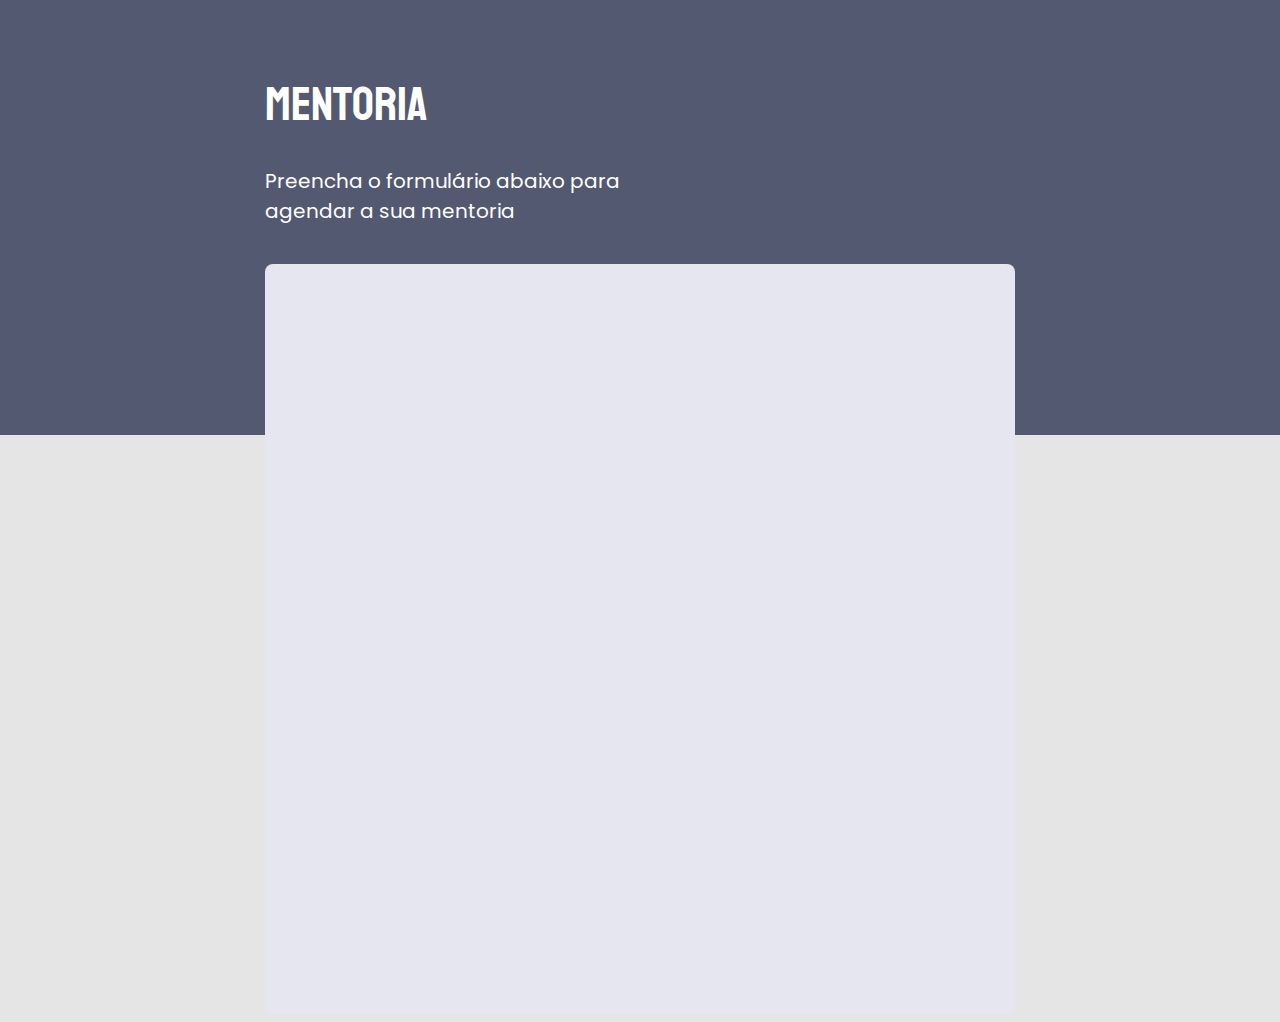
==== 06 - Criando Formulários/index.html @ 17446ccb "Base do formulário" ====
<!DOCTYPE html>
<html lang="pt-br">
<head>
    <meta charset="UTF-8">
    <meta name="viewport" content="width=device-width, initial-scale=1.0">
    <title>Mentoria</title>

    <link rel="stylesheet" href="style.css">
    <link rel="preconnect" href="https://fonts.googleapis.com">
    <link rel="preconnect" href="https://fonts.gstatic.com" crossorigin>
    <link href="https://fonts.googleapis.com/css2?family=Poppins:ital,wght@0,100;0,200;0,300;0,400;0,500;0,600;0,700;0,800;0,900;1,100;1,200;1,300;1,400;1,500;1,600;1,700;1,800;1,900&family=Staatliches&display=swap" rel="stylesheet">
</head>
<body>
    <div class="page">
        <header>
            <h1>Mentoria</h1>
            <p>Preencha o formulário abaixo para agendar a sua mentoria</p>
        </header>
        <form>
    
        </form>
    </div>
</body>
</html>
---- 06 - Criando Formulários/style.css ----
body::before {
    content: '';
    width: 100%;
    height: 435px;
    position: absolute;
    top: 0;
    left: 0;
    z-index: -1;
    background: #535971;
}

body{
    background: #E5E5E5;
}

.page{
    width: 750px;
    margin: auto;
}

header{
    width: 417px;
    margin-top: 74px;
}

header h1 {
    font-family: "Staatliches", sans-serif;
    font-weight: 400;
    font-style: normal;
    font-size: 48px;
    color: #FFFFFF;
}

header p{
    font-family: "Poppins", sans-serif;
    font-size: 20px;
    color: #FFFFFF;
}

form {
    margin-top: 38px;
    background: #E6E6F0;
    border-radius: 8px;
    min-height: 750px;
}
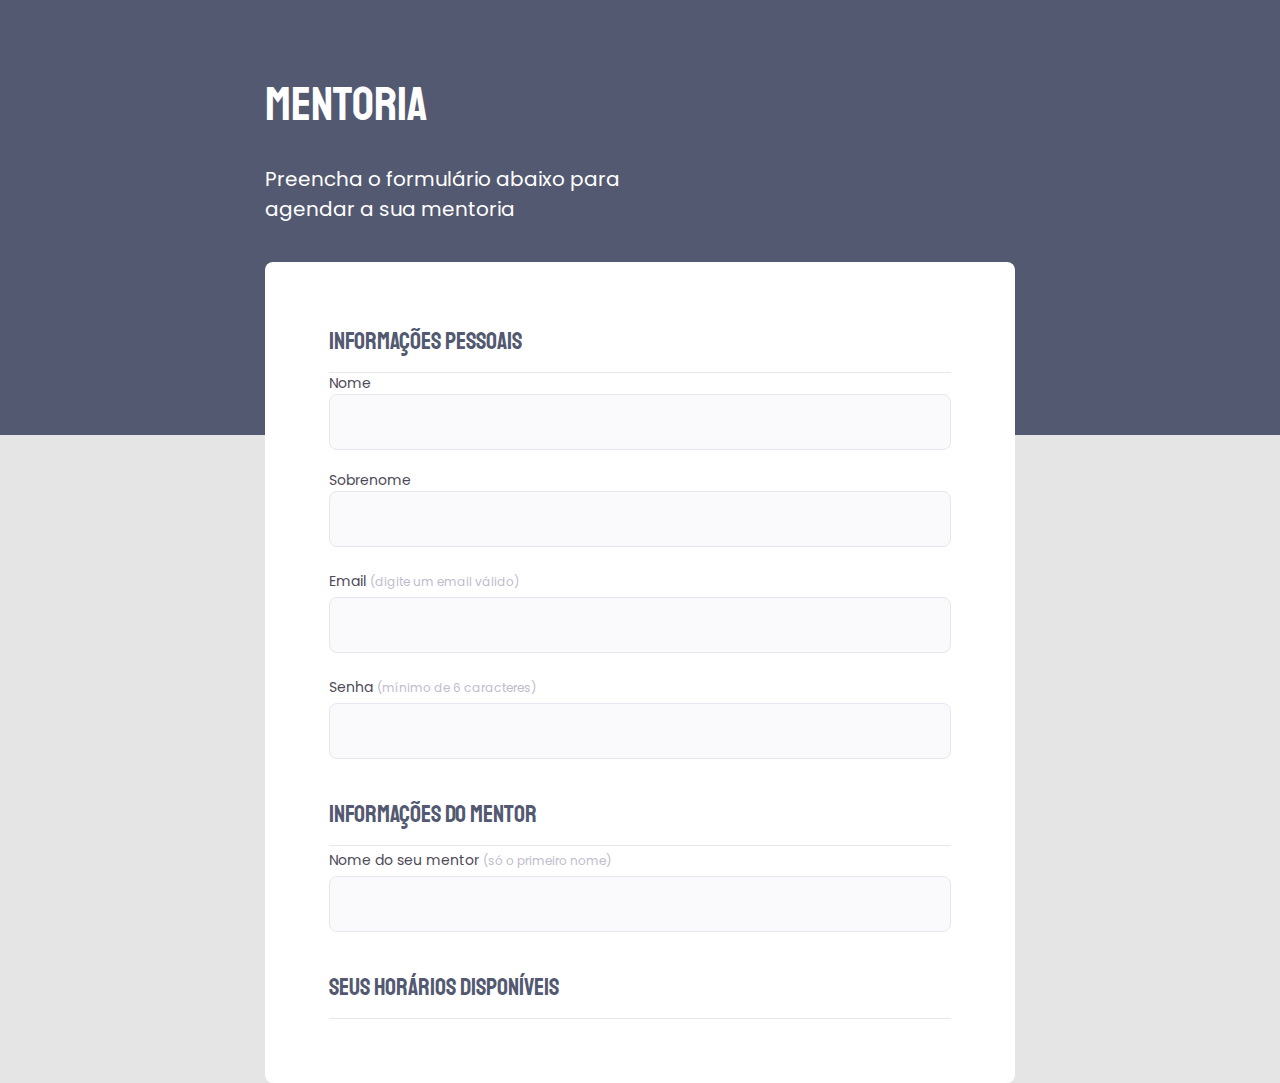
==== commit b386de22: "Formatando campos" ====
--- a/06 - Criando Formulários/index.html
+++ b/06 - Criando Formulários/index.html
@@ -17,7 +17,37 @@
             <p>Preencha o formulário abaixo para agendar a sua mentoria</p>
         </header>
         <form>
-    
+            <fieldset>            
+                <div class="fieldset-wrapper">
+                    <div class="informations">
+                        <legend>Informações pessoais </legend>
+                        <label for="nome">Nome</label>
+                        <input type="text" name="" id="nome" />
+
+                        <label for="sobrenome">Sobrenome</label>
+                        <input type="text" name="" id="sobrenome" />
+                    
+                        <label for="email">Email <span>(digite um email válido)</span> </label>
+                        <input type="text" name="" id="email" />
+                    
+                        <label for="senha">Senha <span>(mínimo de 6 caracteres)</span></label>
+                        <input type="text" name="" id="senha" />
+                    </div>           
+
+                    <div class="informations">
+                        <legend>Informações do mentor</legend>
+                        <label for="mentor">Nome do seu mentor <span>(só o primeiro nome)</span></label>
+                        <input type="text" name="" id="senha" />
+                    </div>
+
+                    <div class="informations">
+                        <div class="horarios">
+                        <legend>Seus horários disponíveis</legend>                    
+                        </div>
+                    </div>
+
+                </div>
+            </fieldset>    
         </form>
     </div>
 </body>
--- a/06 - Criando Formulários/style.css
+++ b/06 - Criando Formulários/style.css
@@ -1,3 +1,9 @@
+*{
+    margin: 0;
+    padding: 0;
+    box-sizing: border-box;
+}
+
 body::before {
     content: '';
     width: 100%;
@@ -29,6 +35,7 @@
     font-style: normal;
     font-size: 48px;
     color: #FFFFFF;
+    margin-bottom: 30px;
 }
 
 header p{
@@ -39,8 +46,61 @@
 
 form {
     margin-top: 38px;
-    background: #E6E6F0;
+    background: #FFFFFF;
     border-radius: 8px;
     min-height: 750px;
+ 
+    padding: 64px;
 }
 
+fieldset {
+    border: none;
+}
+
+legend{
+    font-family: "Staatliches", sans-serif;
+    font-weight: 400;
+    font-style: normal;
+    font-size: 24px;
+    color: #535971;
+
+    width: 100%;
+    border-bottom: 1px solid #E6E6F0;
+    padding-bottom: 16px;
+}
+
+.fieldset-wrapper{
+    display: flex;
+    flex-direction: column;
+    gap: 20px;    
+}
+
+.informations{
+    display: flex;
+    flex-direction: column; 
+}
+
+.informations label{
+    font-family: "Poppins", sans-serif;
+    font-size: 14px;
+    color: #4E4958; 
+    
+    margin-bottom: ;
+}
+
+.informations label span {
+    font-size: 12px;
+    line-height:30px;
+    color: #C1BCCC;
+}
+
+.informations input{
+    background: #FAFAFC;
+
+    border: 1px solid #E6E6F0;
+    border-radius: 8px;
+
+    height: 56px;    
+    padding: 0 24px;
+    margin-bottom: 20px;
+}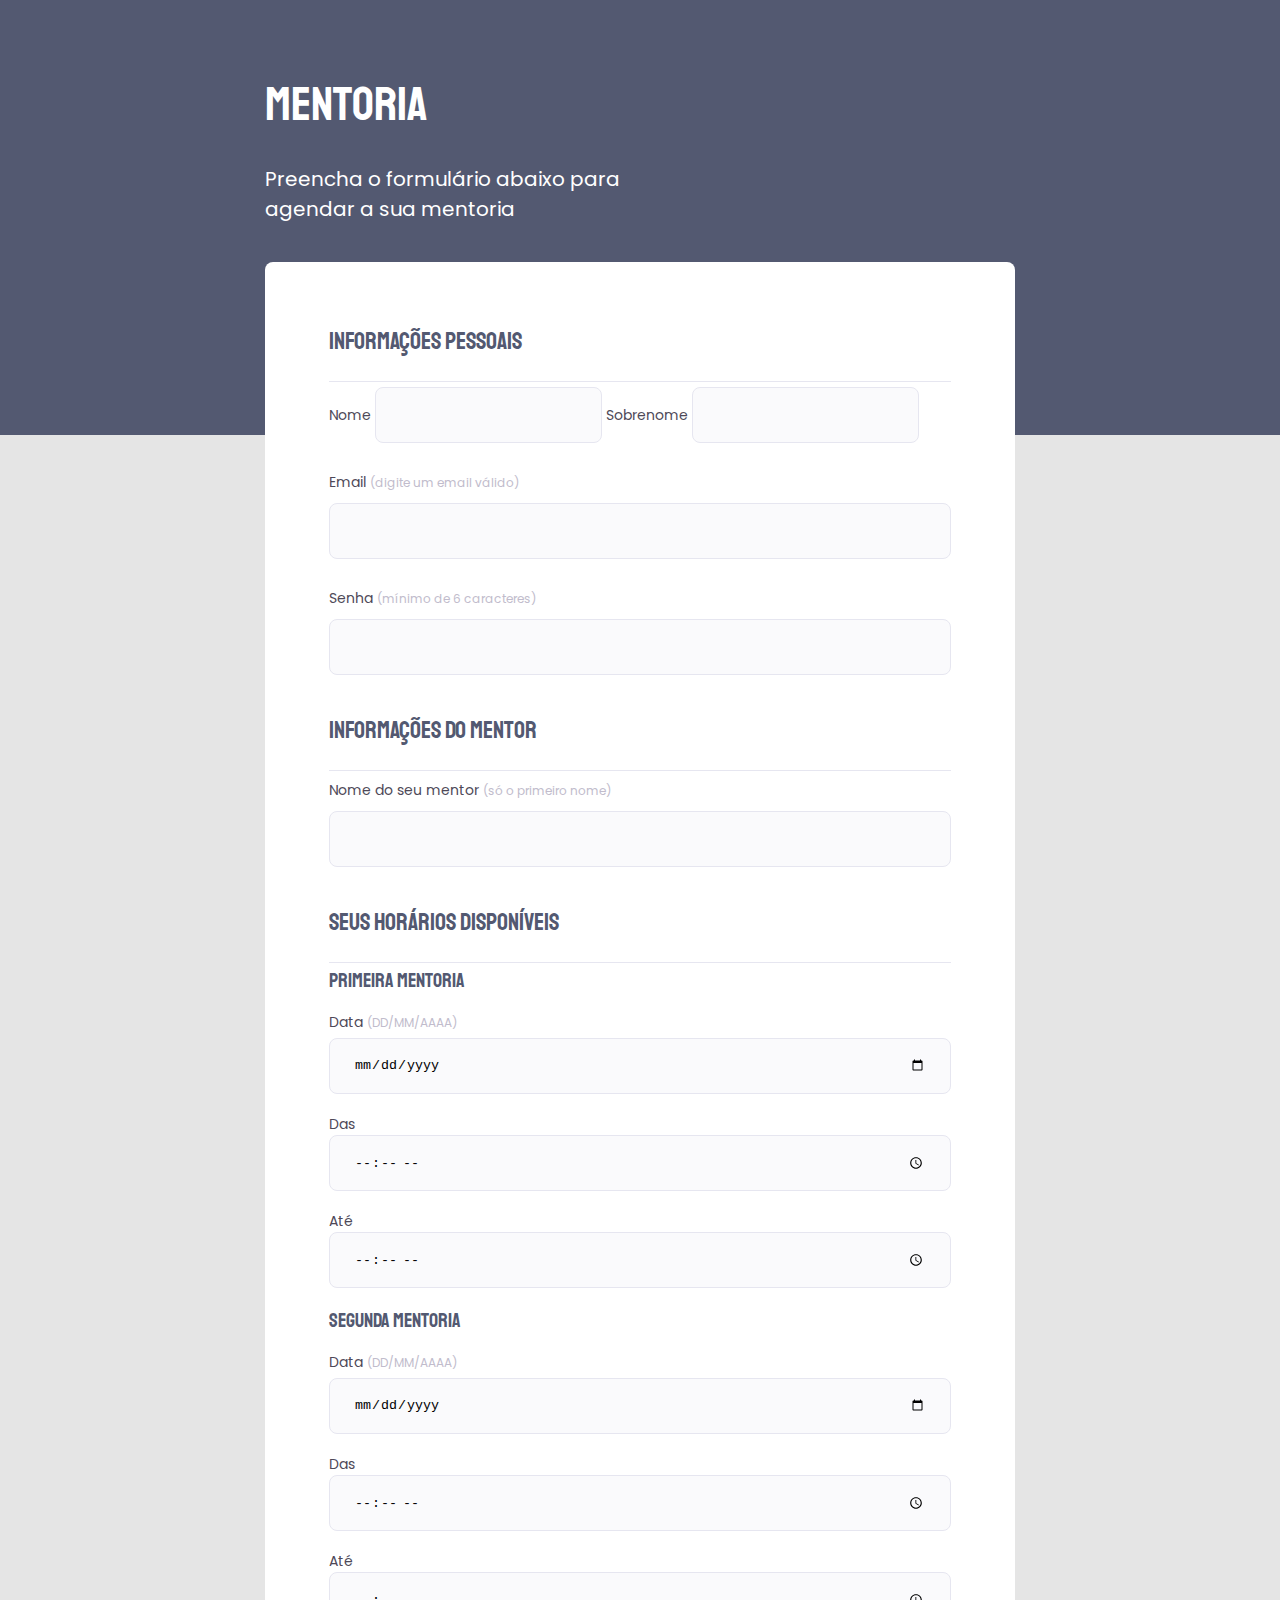
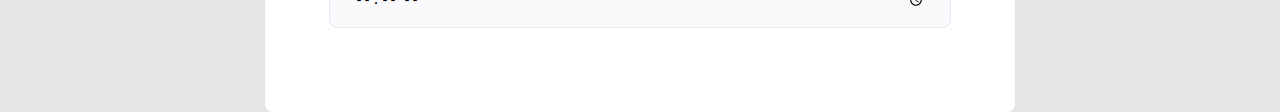
==== commit def93b93: "iniciado ajustes da div 'horarios'" ====
--- a/06 - Criando Formulários/index.html
+++ b/06 - Criando Formulários/index.html
@@ -21,17 +21,19 @@
                 <div class="fieldset-wrapper">
                     <div class="informations">
                         <legend>Informações pessoais </legend>
-                        <label for="nome">Nome</label>
-                        <input type="text" name="" id="nome" />
+                        <div class="nome">                            
+                            <label for="nome">Nome</label>
+                            <input type="text" name="" id="nome" />
 
-                        <label for="sobrenome">Sobrenome</label>
-                        <input type="text" name="" id="sobrenome" />
+                            <label for="sobrenome">Sobrenome</label>
+                            <input type="text" name="" id="sobrenome" />
+                        </div>
                     
                         <label for="email">Email <span>(digite um email válido)</span> </label>
                         <input type="text" name="" id="email" />
                     
                         <label for="senha">Senha <span>(mínimo de 6 caracteres)</span></label>
-                        <input type="text" name="" id="senha" />
+                        <input type="password" name="" id="senha" />
                     </div>           
 
                     <div class="informations">
@@ -41,8 +43,26 @@
                     </div>
 
                     <div class="informations">
+                        <legend>Seus horários disponíveis</legend> 
                         <div class="horarios">
-                        <legend>Seus horários disponíveis</legend>                    
+                            <legend>primeira mentoria </legend>                   
+                            <div class="marcacao">                                
+                                <label for="primeira-mentoria">Data <span>(DD/MM/AAAA)</span> </label>
+                                <input type="date" name="" id="primeira-mentoria" />
+                                <label for="das1">Das</label>
+                                <input type="time" name="" id="das1" />
+                                <label for="ate1">Até </label>
+                                <input type="time" name="" id="ate1" />
+                            </div>
+                            <legend>segunda mentoria</legend>
+                            <div class="marcacao">                                
+                                <label for="segunda-mentoria">Data <span>(DD/MM/AAAA)</span> </label>
+                                <input type="date" name="" id="segunda-mentoria" />
+                                <label for="das2">Das</label>
+                                <input type="time" name="" id="das2" />
+                                <label for="ate2">Até </label>
+                                <input type="time" name="" id="ate2" />
+                            </div>                   
                         </div>
                     </div>
 
--- a/06 - Criando Formulários/style.css
+++ b/06 - Criando Formulários/style.css
@@ -66,7 +66,7 @@
 
     width: 100%;
     border-bottom: 1px solid #E6E6F0;
-    padding-bottom: 16px;
+    padding-bottom: 25px;
 }
 
 .fieldset-wrapper{
@@ -78,6 +78,7 @@
 .informations{
     display: flex;
     flex-direction: column; 
+    gap: 5px;
 }
 
 .informations label{
@@ -103,4 +104,21 @@
     height: 56px;    
     padding: 0 24px;
     margin-bottom: 20px;
+}
+
+.informations-agendamento{
+    display: flex;
+     flex-direction: column;
+    gap: 200px;
+}
+
+.horarios legend{
+    font-size: 20px;
+    border-bottom: 0px solid #E6E6F0;
+    padding-bottom: 15px;
+}
+
+.marcacao{
+    display: flex;
+    flex-direction: column; 
 }